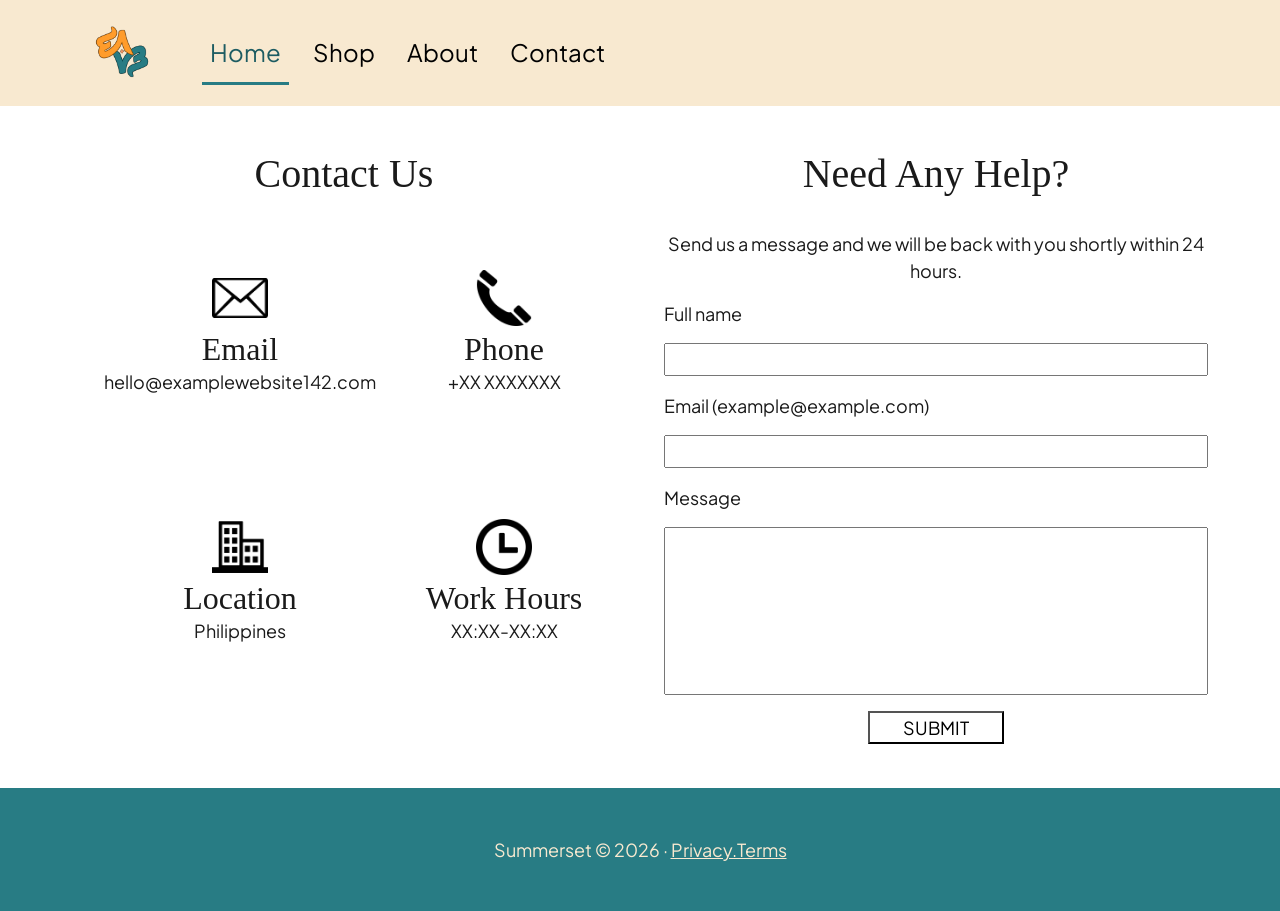
==== contact.html @ c3a40cd0 "Update contact.html" ====
<!DOCTYPE html>
<html lang="en">
    <head>
        <meta charset="utf-8"
        <meta name="viewport" content="width=device-width, initial-scale=1">
        <title> Contact | Summerset</title>

	<!--Google Fonts Link-->
	<link rel="preconnect" href="https://fonts.googleapis.com">
	<link rel="preconnect" href="https://fonts.gstatic.com" crossorigin>
	<link href="https://fonts.googleapis.com/css2?family=Plus+Jakarta+Sans:ital,wght@0,200..800;1,200..800&display=swap" rel="stylesheet">
		
	<link href="https://cdn.jsdelivr.net/npm/bootstrap@5.3.3/dist/css/bootstrap.min.css" rel="stylesheet" crossorigin="anonymous">
	<!--CSS Stylesheet-->
	<link rel="stylesheet" href="css/contact.css">
	<link rel="stylesheet" href="css/style.css">
	<!--Javascript for Email Inquiry-->
	<script src="js/scriptmail.js" defer></script>
	</head>

<body class="d-flex flex-column min-vh-100">

<!--Header Navigation Bar-->
 <header>
    <nav class="navbar navbar-expand-md site-navbar" aria-label="Main navigation">
      <div class="container-xl">
        <a class="navbar-brand" href="index.html">
          <img src="images/logo-mark.svg" alt="Summerset logo – go to home page" class="brand-logo">
        </a>

        <button class="navbar-toggler" type="button" data-bs-toggle="collapse"
                data-bs-target="#mainNav" aria-controls="mainNav" aria-expanded="false"
                aria-label="Toggle navigation menu">
          <span class="navbar-toggler-icon"></span>
        </button>

        <div class="collapse navbar-collapse" id="mainNav">
          <ul class="navbar-nav ms-md-4 gap-md-3">
            <li class="nav-item"><a class="nav-link active" aria-current="page" href="index.html">Home</a></li>
            <li class="nav-item"><a class="nav-link" href="#shop">Shop</a></li>
            <li class="nav-item"><a class="nav-link" href="#about">About</a></li>
            <li class="nav-item"><a class="nav-link" href="contact.html">Contact</a></li>
          </ul>
        </div>
      </div>
    </nav>
  </header>

	<!--Contact Page-->
	<div class="contact-container">
		<section class="contact-column">
			<h1 class = "header-contact">Contact Us</h1>

			<div class="contactdetails">
				<div class = "item">
					<img src = "images/email-icon.png" class= "icon" alt = "Email Icon">
					<h2>Email</h2>
					<p>hello@examplewebsite142.com</p>
				</div>
				<div class = "item">
					<img src = "images/phone-icon.png" class = "icon" alt = "Phone Icon">
					<h2>Phone</h2>
					<p> +XX XXXXXXX</p>
				</div>

				<div class = "item">
					<img src = "images/building-icon.png" class = "icon" alt = "Building Icon">
					<h2>Location</h2>
					<p>Philippines</p>
				</div>

				<div class = "item">
					<img src = "images/clock-icon.png" class = "icon" alt = "Class Icon">
					<h2>Work Hours</h2>
					<p>XX:XX-XX:XX</p>
				</div>
			</div>
		</section>
  
		<section class="contact-column">
			<h1 class = "header-contact">Need Any Help?</h1>

			<form class = "contact-form" id = "contact-form" action="#" method="post">
				<p class = "instruction">Send us a message and we will be back with you shortly within 24 hours.</p>
  				<label for="full-name">Full name</label>
  				<input type="text" id="full-name" name="full_name" required autocomplete="name">
				<label for="email">Email (example@example.com)</label>
 				<input type="email" id="email" name="email" required autocomplete="email">
				
				<label for="message">Message</label>
				<textarea class="fixed-textbox" id="message" name="message" rows="6" required></textarea>
				<button class="email-button" type="submit">SUBMIT</button>
			</form>
		</section>
	</div>

</main>
 <footer class="site-footer">
    <div class="container-xl text-center">
      <p class="mb-0">
        Summerset &copy; <span id="year">2026</span> &middot;
        <a href="Privacy Policy.html">Privacy.Terms</a>
      </p>
    </div>
  </footer>

  <!-- Bootstrap 5 JS bundle (CDN) -->
  <script src="https://cdn.jsdelivr.net/npm/bootstrap@5.3.3/dist/js/bootstrap.bundle.min.js" crossorigin="anonymous"></script>
</body>
</html>
---- css/contact.css ----
/* ==========================================================
   Summerset – custom styles (loaded after Bootstrap)
   Brand kit: Primary #287C84 | Secondary #EB9369, #FF9C2B | Neutral #F8E9D0
   Fonts: Maragsa Display (headings) | Plus Jakarta Sans (body)
   ========================================================== */

@font-face {
  font-family: "Maragsa Display";
  src: url("../fonts/maragsa-display.ttf") format("truetype");
  font-weight: normal;
  font-style: normal;
  font-display: swap;
}

@font-face {
  font-family: "Plus Jakarta Sans";
  src: url("../fonts/plus-jakarta-sans.ttf") format("truetype");
  font-weight: 200 800;
  font-style: normal;
  font-display: swap;
}

:root {
  --teal: #287c84;
  --teal-dark: #1d5c62;
  --coral: #eb9369;
  --orange: #ff9c2b;
  --cream: #f8e9d0;
  --ink: #1a1a1a;

  --font-heading: "Maragsa Display", Georgia, serif;
  --font-body: "Plus Jakarta Sans", system-ui, -apple-system, "Segoe UI", sans-serif;
}

/* ---------- Base ---------- */
html { scroll-behavior: smooth; scroll-padding-top: 90px; }

body {
  font-family: var(--font-body);
  font-size: 1.125rem;          /* 18px readable body text */
  color: var(--ink);
  background: #fff;
}

h1, h2, h3 { font-family: var(--font-heading); font-weight: normal; }

/* Visible focus indicator for keyboard users (AID) */
a:focus-visible,
button:focus-visible {
  outline: 3px solid var(--ink);
  outline-offset: 3px;
  box-shadow: 0 0 0 6px #fff;
}

/* Skip link */
.skip-link {
  position: absolute;
  left: 1rem;
  top: -4rem;
  z-index: 2000;
  background: var(--teal);
  color: #fff;
  padding: .75rem 1.25rem;
  border-radius: .5rem;
  transition: top .15s;
}
.skip-link:focus { top: 1rem; color: #fff; }

/* ---------- Navbar ---------- */
.site-navbar {
  background: var(--cream);
  min-height: 95px;
}
.brand-logo { height: 80px; width: auto; }

.site-navbar .nav-link {
  font-size: 1.5rem;
  color: #000;
  padding: .75rem 1rem;          /* large tap target */
  border-bottom: 3px solid transparent;
}
.site-navbar .nav-link:hover,
.site-navbar .nav-link.active {
  color: var(--teal-dark);
  border-bottom-color: var(--teal);  /* not colour alone */
}
.navbar-toggler { border-color: var(--teal); }
.navbar-toggler:focus { box-shadow: 0 0 0 3px var(--teal); }

/* ---------- Hero ---------- */
.hero {
  background: var(--orange);
  padding: 4rem 0;
  border-top: 1px solid #000;
  border-bottom: 1px solid #000;
}
.hero-title {
  font-size: clamp(2.25rem, 4.2vw, 4rem);
  line-height: 1.05;
  color: #000;
  margin-bottom: 1.75rem;
}
.hero-text {
  font-style: italic;
  font-weight: 300;
  font-size: clamp(1.125rem, 1.7vw, 1.5rem);
  color: #000;
  max-width: 34rem;
  margin-bottom: 2rem;
}

/*Division for "Contact Information" and "Inquiry"*/
.contact-container {
            display: grid;
	grid-template-columns: 1fr 1fr;
	gap: 1rem;    
	padding-top: 1rem; 
	margin: 1rem auto;
	max-width: 1200px;
	width: 100%;
	padding: 0.75rem 1rem;
}

.header-contact {
	text-align: center;
	background-color: var(--primary-color);
	margin: 0;
	padding: 1rem;
}

/*Exact styling for "Contact Information" and "Inquiry"*/
.contact-column {
	background-color: var(--neutral);
	padding-top: 0;
	display: flex;
	flex-direction: column;
}

/*2x2 grid to display "Email", "Phone", "Location", and "Work Hours"*/
.contactdetails {
	display: grid;
	grid-template-columns: 1fr 1fr;
	gap: 1rem;
	grid-template-rows: 1fr 1fr;
	padding: 2rem;
	text-align: center;
	flex: 1;
}

.contact-container p {
    margin-left: 0;
    margin-right: 0;
    margin-bottom: 0;
}

/*Each item and grid cell for the 2x2 contact details*/
.item {
	background-color: var(--secondary-color);
	padding: 1.5rem 1rem;
	width: 100%;
	height: 100%;
	justify-content: center;
	align-items: center;
	text-align: center;
	gap: 0.4rem;
}

.item h2,
.item p {
	margin: 0;
}

/*So all grid items are equal*/
.item .icon {
	width: 3.5rem;
	height: 3.5rem;
	object-fit: contain;
	margin-bottom: 0.25rem;
}

.instruction {
    place-self: center;
    text-align: center;
    margin-bottom: 1rem;
}

.contact-form {
	display: grid;
	grid-template-columns: 1fr;
	padding: 1rem;
	gap: 1rem;
}

.email-button {
	background-color: var(--primary-color);
	width: 25%;
	place-self: center;
}

.fixed-textbox {
	resize: none;
}

/* ---------- Footer ---------- */
.site-footer {
  background: var(--teal);
  color: var(--cream);
  padding: 3rem 0;
  font-size: 1.125rem;
}
.site-footer a { color: var(--cream); text-decoration: underline; }
.site-footer a:hover { color: #fff; }
.site-footer a:focus-visible { outline-color: var(--cream); box-shadow: none; }
---- css/style.css ----
/* ==========================================================
   Summerset – custom styles (loaded after Bootstrap)
   Brand kit: Primary #287C84 | Secondary #EB9369, #FF9C2B | Neutral #F8E9D0
   Fonts: Maragsa Display (headings) | Plus Jakarta Sans (body)
   ========================================================== */

@font-face {
  font-family: "Maragsa Display";
  src: url("../fonts/maragsa-display.ttf") format("truetype");
  font-weight: normal;
  font-style: normal;
  font-display: swap;
}

@font-face {
  font-family: "Plus Jakarta Sans";
  src: url("../fonts/plus-jakarta-sans.ttf") format("truetype");
  font-weight: 200 800;
  font-style: normal;
  font-display: swap;
}

:root {
  --teal: #287c84;
  --teal-dark: #1d5c62;
  --coral: #eb9369;
  --orange: #ff9c2b;
  --cream: #f8e9d0;
  --ink: #1a1a1a;

  --font-heading: "Maragsa Display", Georgia, serif;
  --font-body: "Plus Jakarta Sans", system-ui, -apple-system, "Segoe UI", sans-serif;
}

/* ---------- Base ---------- */
html { scroll-behavior: smooth; scroll-padding-top: 90px; }

body {
  font-family: var(--font-body);
  font-size: 1.125rem;          /* 18px readable body text */
  color: var(--ink);
  background: #fff;
}

h1, h2, h3 { font-family: var(--font-heading); font-weight: normal; }

/* Visible focus indicator for keyboard users (AID) */
a:focus-visible,
button:focus-visible {
  outline: 3px solid var(--ink);
  outline-offset: 3px;
  box-shadow: 0 0 0 6px #fff;
}

/* Skip link */
.skip-link {
  position: absolute;
  left: 1rem;
  top: -4rem;
  z-index: 2000;
  background: var(--teal);
  color: #fff;
  padding: .75rem 1.25rem;
  border-radius: .5rem;
  transition: top .15s;
}
.skip-link:focus { top: 1rem; color: #fff; }

/* ---------- Navbar ---------- */
.site-navbar {
  background: var(--cream);
  min-height: 95px;
}
.brand-logo { height: 80px; width: auto; }

.site-navbar .nav-link {
  font-size: 1.5rem;
  color: #000;
  padding: .75rem 1rem;          /* large tap target */
  border-bottom: 3px solid transparent;
}
.site-navbar .nav-link:hover,
.site-navbar .nav-link.active {
  color: var(--teal-dark);
  border-bottom-color: var(--teal);  /* not colour alone */
}
.navbar-toggler { border-color: var(--teal); }
.navbar-toggler:focus { box-shadow: 0 0 0 3px var(--teal); }

/* ---------- Hero ---------- */
.hero {
  background: var(--orange);
  padding: 4rem 0;
  border-top: 1px solid #000;
  border-bottom: 1px solid #000;
}
.hero-title {
  font-size: clamp(2.25rem, 4.2vw, 4rem);
  line-height: 1.05;
  color: #000;
  margin-bottom: 1.75rem;
}
.hero-text {
  font-style: italic;
  font-weight: 300;
  font-size: clamp(1.125rem, 1.7vw, 1.5rem);
  color: #000;
  max-width: 34rem;
  margin-bottom: 2rem;
}

/* Brand button – light background version */
.btn-summerset {
  background: var(--teal);
  color: var(--cream);
  font-weight: 800;
  letter-spacing: .02em;
  border: 1px solid #000;
  border-radius: 20px;
  padding: 1.15rem 2.5rem;
  min-width: 14rem;
  min-height: 3.5rem;
}
.btn-summerset:hover,
.btn-summerset:focus {
  background: var(--teal-dark);
  color: #fff;
  border-color: #000;
}

.hero-img { width: 100%; max-height: 520px; object-fit: contain; }

/* ---------- Shop collection ---------- */
.shop-section { padding: 4.5rem 0; background: #fff; }

.shop-heading {
  display: inline-block;
  background: var(--teal);
  color: var(--cream);
  font-size: clamp(1.75rem, 4vw, 3.4rem);
  padding: .35rem 2.5rem;
  border-radius: 20px;
  margin: 0;
}

.product-card {
  background: var(--teal);
  border-radius: 20px;
  padding: 0 .5rem .5rem;
  height: 100%;
  display: flex;
  flex-direction: column;
}
.product-img-wrap {
  padding: 1.25rem 0.5rem 0.75rem;
  text-align: center;
}
.product-img { width: 100%; max-width: 380px; height: auto; }

.product-info {
  background: #fff;
  text-align: center;
  padding: 1.25rem 1rem 1rem;
  margin-top: auto;
  border-radius: 4px;
}
.product-name { font-size: clamp(1.6rem, 2.2vw, 2.1rem); margin-bottom: .25rem; color: #000; }
.product-price { font-size: 1.75rem; margin-bottom: .25rem; color: #000; }

.product-view {
  display: inline-block;
  font-size: 1.75rem;
  color: var(--teal-dark);
  text-decoration: underline;
  padding: .35rem 1.25rem;      /* large tap target */
}
.product-view:hover { color: #000; }

/* ---------- About ---------- */
.about-section { background: var(--cream); padding: 5rem 0; }
.about-logo { max-width: 440px; width: 100%; }
.about-heading {
  font-size: clamp(2rem, 4vw, 3.6rem);
  color: var(--teal-dark);
  margin-bottom: 1.25rem;
}
.about-text { font-size: clamp(1.125rem, 1.8vw, 1.5rem); max-width: 40rem; }

/* ---------- Footer ---------- */
.site-footer {
  background: var(--teal);
  color: var(--cream);
  padding: 3rem 0;
  font-size: 1.125rem;
}
.site-footer a { color: var(--cream); text-decoration: underline; }
.site-footer a:hover { color: #fff; }
.site-footer a:focus-visible { outline-color: var(--cream); box-shadow: none; }

/* ---------- Mobile ---------- */
@media (max-width: 767.98px) {
  .brand-logo { height: 64px; }
  .site-navbar .nav-link { font-size: 1.25rem; }
  .hero { padding: 2.5rem 0; }
  .btn-summerset { width: 100%; }
  .shop-section, .about-section { padding: 3rem 0; }
}

@media (prefers-reduced-motion: reduce) {
  html { scroll-behavior: auto; }
}
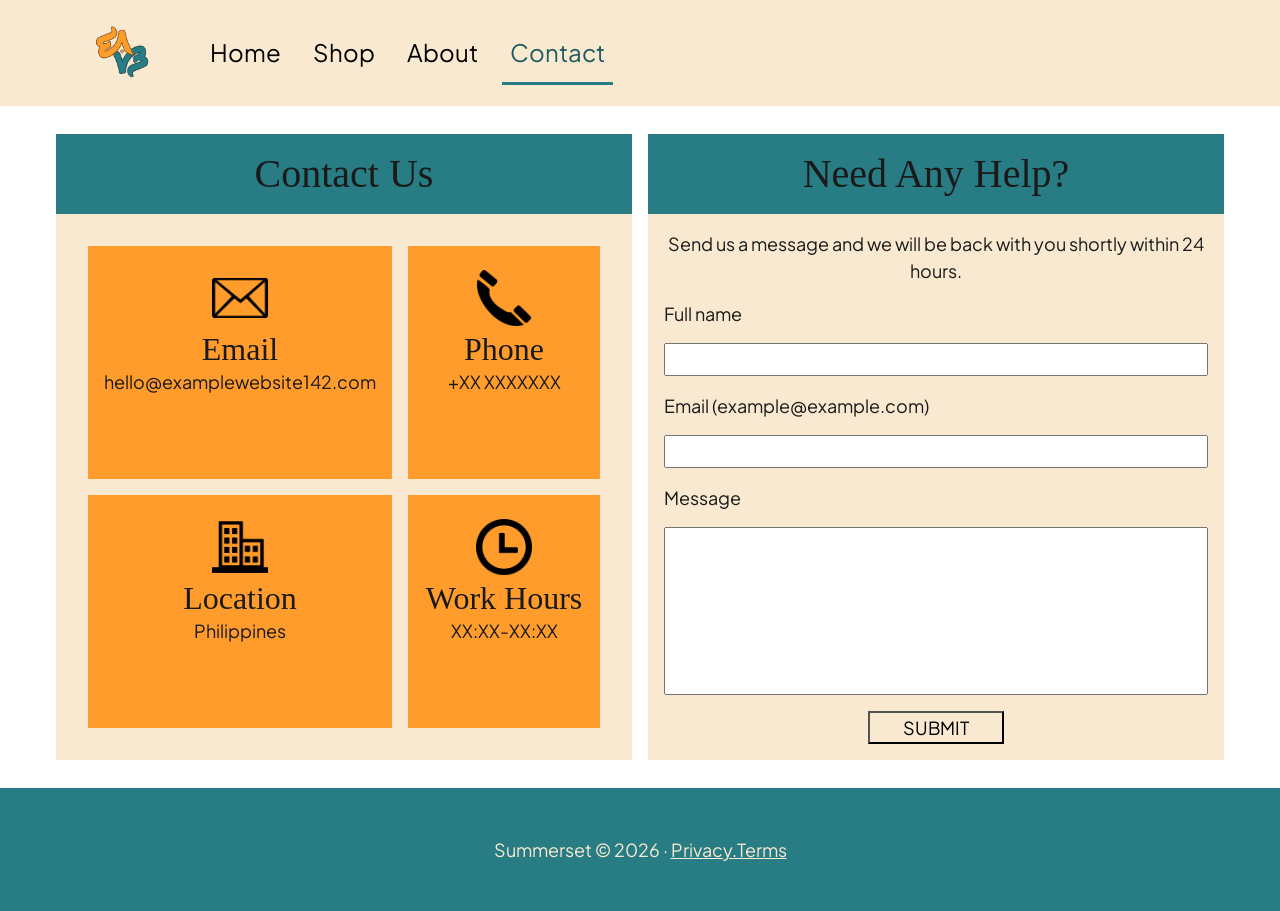
==== commit 109ace31: "Update contact.html" ====
--- a/contact.html
+++ b/contact.html
@@ -36,10 +36,10 @@
 
         <div class="collapse navbar-collapse" id="mainNav">
           <ul class="navbar-nav ms-md-4 gap-md-3">
-            <li class="nav-item"><a class="nav-link active" aria-current="page" href="index.html">Home</a></li>
+            <li class="nav-item"><a class="nav-link" aria-current="page" href="index.html">Home</a></li>
             <li class="nav-item"><a class="nav-link" href="#shop">Shop</a></li>
             <li class="nav-item"><a class="nav-link" href="#about">About</a></li>
-            <li class="nav-item"><a class="nav-link" href="contact.html">Contact</a></li>
+            <li class="nav-item"><a class="nav-link active" href="contact.html">Contact</a></li>
           </ul>
         </div>
       </div>
@@ -106,6 +106,7 @@
 
   <!-- Bootstrap 5 JS bundle (CDN) -->
   <script src="https://cdn.jsdelivr.net/npm/bootstrap@5.3.3/dist/js/bootstrap.bundle.min.js" crossorigin="anonymous"></script>
+	<script src="js/main.js"></script>
 </body>
 </html>
 
--- a/css/contact.css
+++ b/css/contact.css
@@ -123,14 +123,14 @@
 
 .header-contact {
 	text-align: center;
-	background-color: var(--primary-color);
+	background-color: var(--teal);
 	margin: 0;
 	padding: 1rem;
 }
 
 /*Exact styling for "Contact Information" and "Inquiry"*/
 .contact-column {
-	background-color: var(--neutral);
+	background-color: var(--cream);
 	padding-top: 0;
 	display: flex;
 	flex-direction: column;
@@ -155,7 +155,7 @@
 
 /*Each item and grid cell for the 2x2 contact details*/
 .item {
-	background-color: var(--secondary-color);
+	background-color: var(--orange);
 	padding: 1.5rem 1rem;
 	width: 100%;
 	height: 100%;
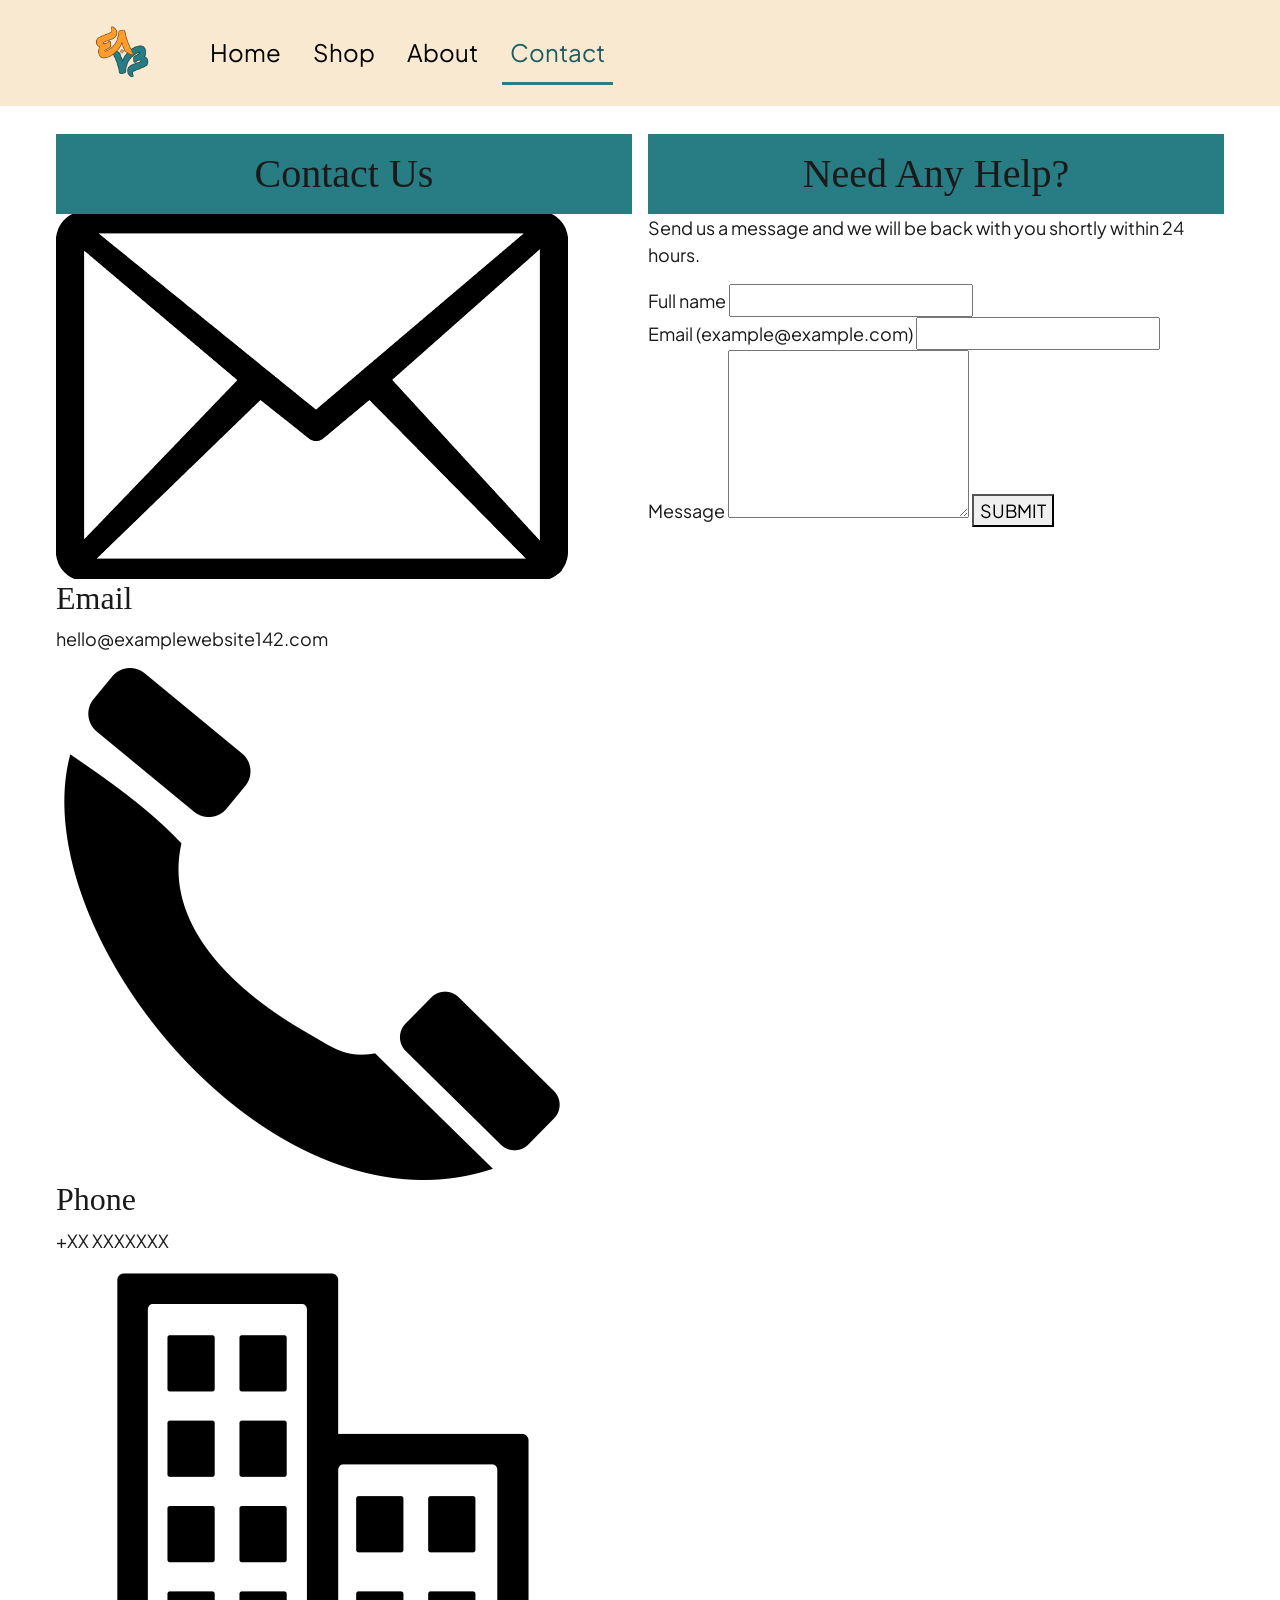
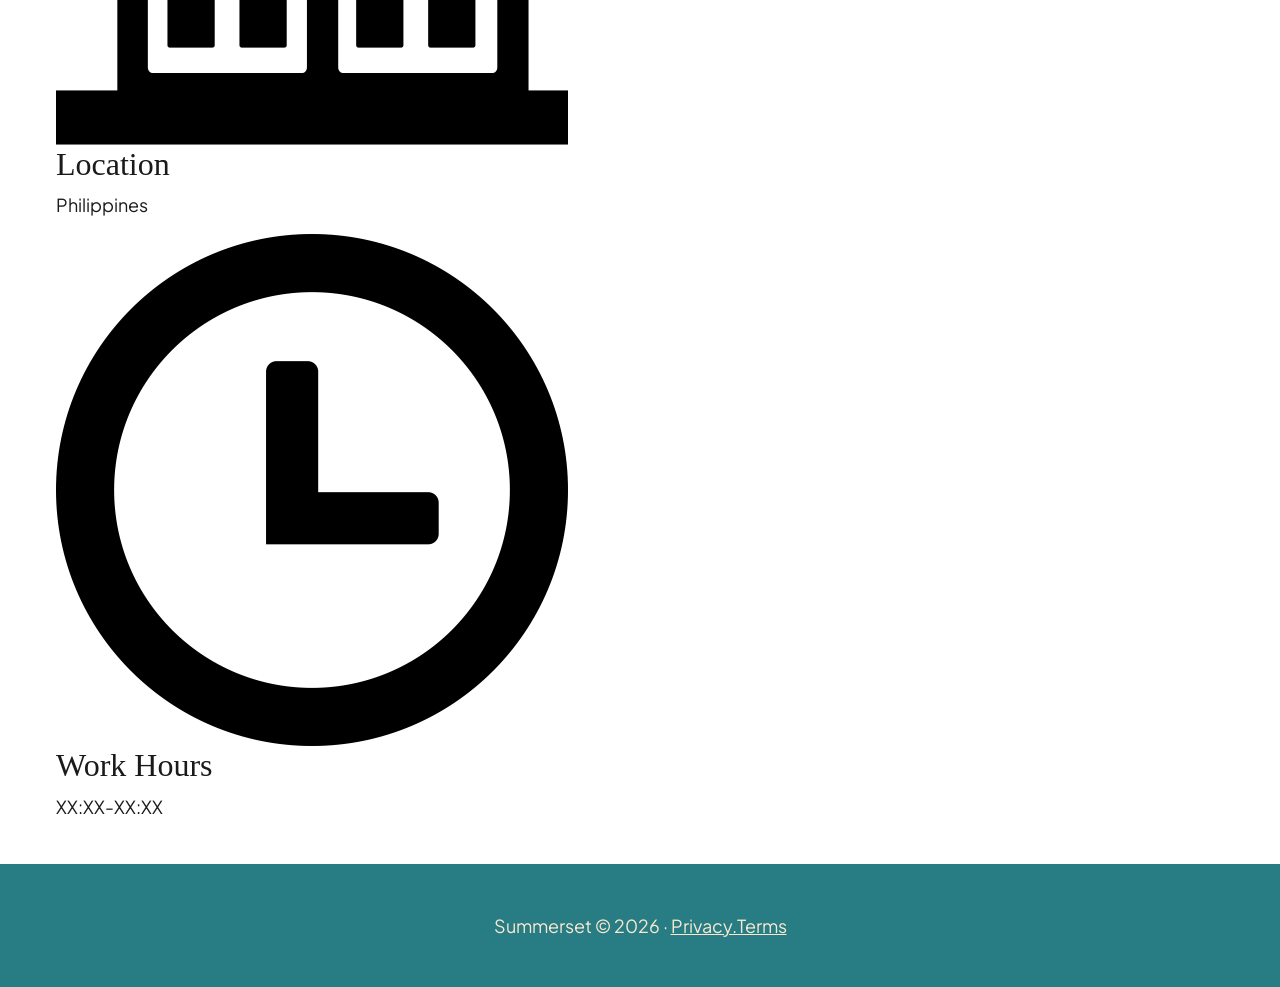
==== commit 70281b1a: "Update contact.html" ====
--- a/contact.html
+++ b/contact.html
@@ -37,8 +37,8 @@
         <div class="collapse navbar-collapse" id="mainNav">
           <ul class="navbar-nav ms-md-4 gap-md-3">
             <li class="nav-item"><a class="nav-link" aria-current="page" href="index.html">Home</a></li>
-            <li class="nav-item"><a class="nav-link" href="#shop">Shop</a></li>
-            <li class="nav-item"><a class="nav-link" href="#about">About</a></li>
+            <li class="nav-item"><a class="nav-link" href="index.html#shop">Shop</a></li>
+            <li class="nav-item"><a class="nav-link" href="index.html#about">About</a></li>
             <li class="nav-item"><a class="nav-link active" href="contact.html">Contact</a></li>
           </ul>
         </div>
@@ -49,7 +49,7 @@
 	<!--Contact Page-->
 	<div class="contact-container">
 		<section class="contact-column">
-			<h1 class = "header-contact">Contact Us</h1>
+			<h1 class = "header-contact" "header-text">Contact Us</h1>
 
 			<div class="contactdetails">
 				<div class = "item">
@@ -70,7 +70,7 @@
 				</div>
 
 				<div class = "item">
-					<img src = "images/clock-icon.png" class = "icon" alt = "Class Icon">
+					<img src = "images/clock-icon.png" class = "icon" alt = "Clock Icon">
 					<h2>Work Hours</h2>
 					<p>XX:XX-XX:XX</p>
 				</div>
@@ -78,7 +78,7 @@
 		</section>
   
 		<section class="contact-column">
-			<h1 class = "header-contact">Need Any Help?</h1>
+			<h1 class = "header-contact" "header-text">Need Any Help?</h1>
 
 			<form class = "contact-form" id = "contact-form" action="#" method="post">
 				<p class = "instruction">Send us a message and we will be back with you shortly within 24 hours.</p>
--- a/css/contact.css
+++ b/css/contact.css
@@ -128,6 +128,9 @@
 	padding: 1rem;
 }
 
+.header-text {
+	color: var(--cream)
+
 /*Exact styling for "Contact Information" and "Inquiry"*/
 .contact-column {
 	background-color: var(--cream);
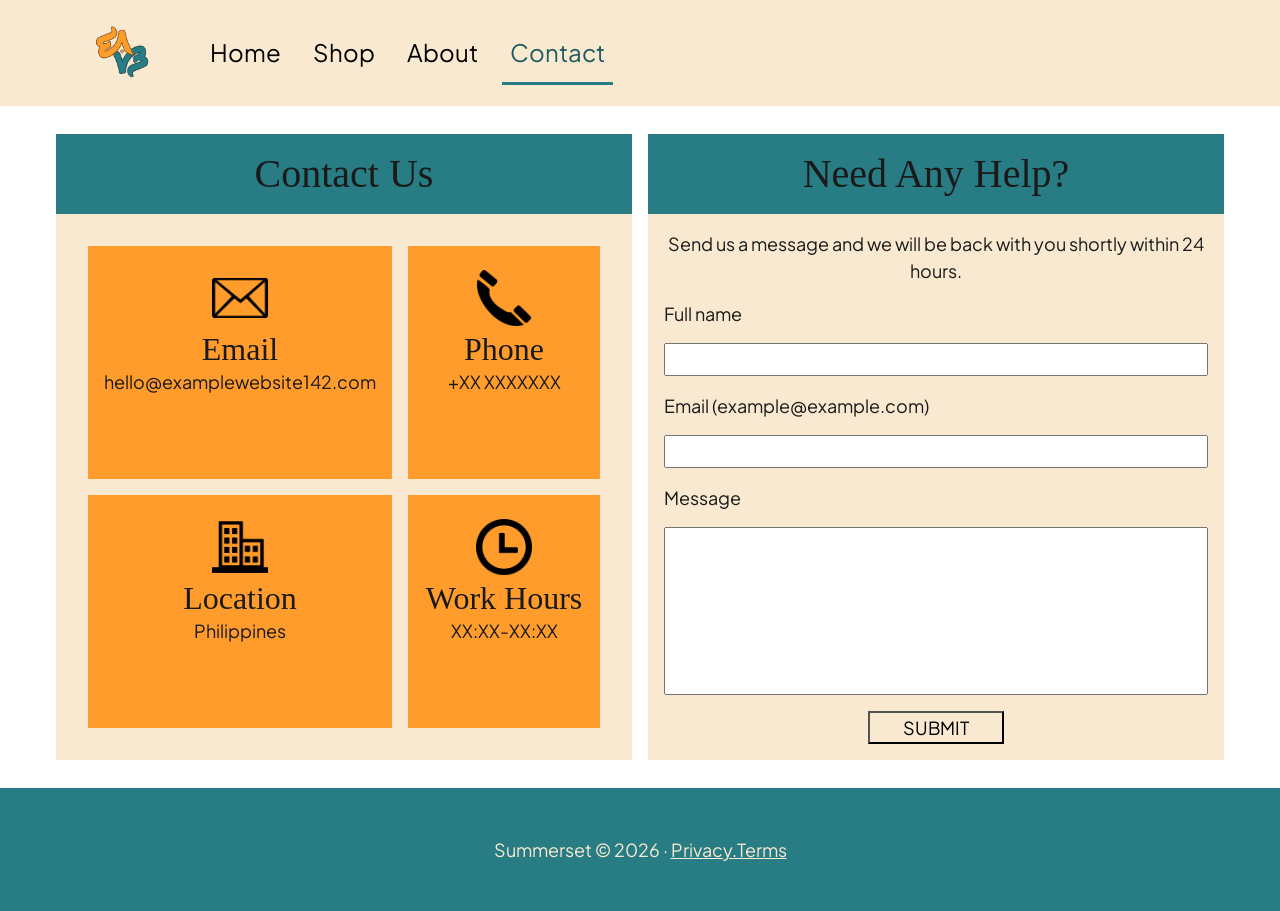
==== commit 5ab79140: "Update contact.html" ====
--- a/contact.html
+++ b/contact.html
@@ -49,7 +49,7 @@
 	<!--Contact Page-->
 	<div class="contact-container">
 		<section class="contact-column">
-			<h1 class = "header-contact" "header-text">Contact Us</h1>
+			<h1 class = "header-contact">Contact Us</h1>
 
 			<div class="contactdetails">
 				<div class = "item">
@@ -78,7 +78,7 @@
 		</section>
   
 		<section class="contact-column">
-			<h1 class = "header-contact" "header-text">Need Any Help?</h1>
+			<h1 class = "header-contact">Need Any Help?</h1>
 
 			<form class = "contact-form" id = "contact-form" action="#" method="post">
 				<p class = "instruction">Send us a message and we will be back with you shortly within 24 hours.</p>
--- a/css/contact.css
+++ b/css/contact.css
@@ -128,9 +128,6 @@
 	padding: 1rem;
 }
 
-.header-text {
-	color: var(--cream)
-
 /*Exact styling for "Contact Information" and "Inquiry"*/
 .contact-column {
 	background-color: var(--cream);
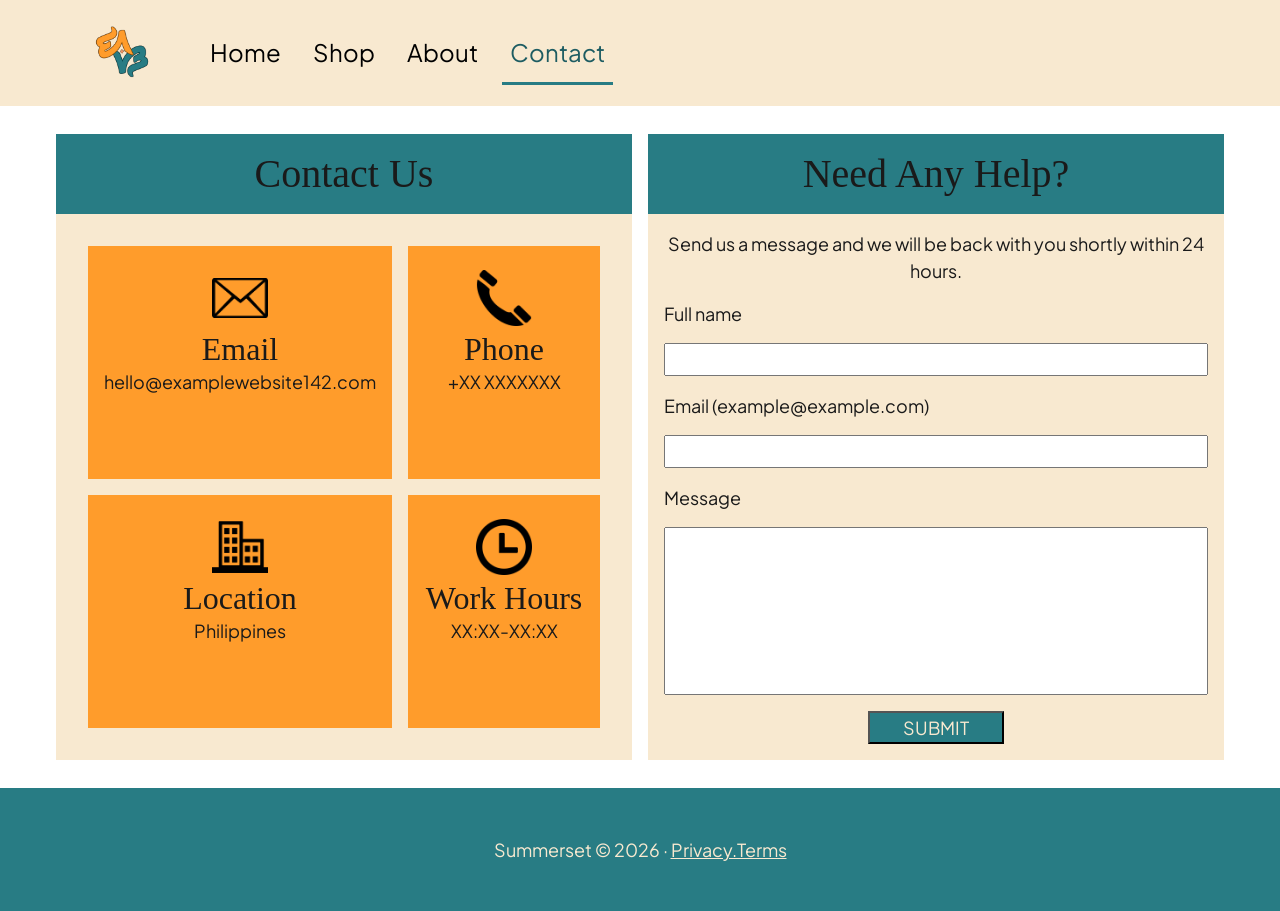
==== commit 9f1e3c11: "Update contact.html" ====
--- a/contact.html
+++ b/contact.html
@@ -18,7 +18,7 @@
 	<script src="js/scriptmail.js" defer></script>
 	</head>
 
-<body class="d-flex flex-column min-vh-100">
+<body>
 
 <!--Header Navigation Bar-->
  <header>
@@ -49,7 +49,7 @@
 	<!--Contact Page-->
 	<div class="contact-container">
 		<section class="contact-column">
-			<h1 class = "header-contact">Contact Us</h1>
+			<h1 class = "header-contact" "header-text">Contact Us</h1>
 
 			<div class="contactdetails">
 				<div class = "item">
@@ -78,7 +78,7 @@
 		</section>
   
 		<section class="contact-column">
-			<h1 class = "header-contact">Need Any Help?</h1>
+			<h1 class = "header-contact" "header-text">Need Any Help?</h1>
 
 			<form class = "contact-form" id = "contact-form" action="#" method="post">
 				<p class = "instruction">Send us a message and we will be back with you shortly within 24 hours.</p>
--- a/css/contact.css
+++ b/css/contact.css
@@ -1,117 +1,6 @@
-/* ==========================================================
-   Summerset – custom styles (loaded after Bootstrap)
-   Brand kit: Primary #287C84 | Secondary #EB9369, #FF9C2B | Neutral #F8E9D0
-   Fonts: Maragsa Display (headings) | Plus Jakarta Sans (body)
-   ========================================================== */
-
-@font-face {
-  font-family: "Maragsa Display";
-  src: url("../fonts/maragsa-display.ttf") format("truetype");
-  font-weight: normal;
-  font-style: normal;
-  font-display: swap;
-}
-
-@font-face {
-  font-family: "Plus Jakarta Sans";
-  src: url("../fonts/plus-jakarta-sans.ttf") format("truetype");
-  font-weight: 200 800;
-  font-style: normal;
-  font-display: swap;
-}
-
-:root {
-  --teal: #287c84;
-  --teal-dark: #1d5c62;
-  --coral: #eb9369;
-  --orange: #ff9c2b;
-  --cream: #f8e9d0;
-  --ink: #1a1a1a;
-
-  --font-heading: "Maragsa Display", Georgia, serif;
-  --font-body: "Plus Jakarta Sans", system-ui, -apple-system, "Segoe UI", sans-serif;
-}
-
-/* ---------- Base ---------- */
-html { scroll-behavior: smooth; scroll-padding-top: 90px; }
-
-body {
-  font-family: var(--font-body);
-  font-size: 1.125rem;          /* 18px readable body text */
-  color: var(--ink);
-  background: #fff;
-}
-
-h1, h2, h3 { font-family: var(--font-heading); font-weight: normal; }
-
-/* Visible focus indicator for keyboard users (AID) */
-a:focus-visible,
-button:focus-visible {
-  outline: 3px solid var(--ink);
-  outline-offset: 3px;
-  box-shadow: 0 0 0 6px #fff;
-}
-
-/* Skip link */
-.skip-link {
-  position: absolute;
-  left: 1rem;
-  top: -4rem;
-  z-index: 2000;
-  background: var(--teal);
-  color: #fff;
-  padding: .75rem 1.25rem;
-  border-radius: .5rem;
-  transition: top .15s;
-}
-.skip-link:focus { top: 1rem; color: #fff; }
-
-/* ---------- Navbar ---------- */
-.site-navbar {
-  background: var(--cream);
-  min-height: 95px;
-}
-.brand-logo { height: 80px; width: auto; }
-
-.site-navbar .nav-link {
-  font-size: 1.5rem;
-  color: #000;
-  padding: .75rem 1rem;          /* large tap target */
-  border-bottom: 3px solid transparent;
-}
-.site-navbar .nav-link:hover,
-.site-navbar .nav-link.active {
-  color: var(--teal-dark);
-  border-bottom-color: var(--teal);  /* not colour alone */
-}
-.navbar-toggler { border-color: var(--teal); }
-.navbar-toggler:focus { box-shadow: 0 0 0 3px var(--teal); }
-
-/* ---------- Hero ---------- */
-.hero {
-  background: var(--orange);
-  padding: 4rem 0;
-  border-top: 1px solid #000;
-  border-bottom: 1px solid #000;
-}
-.hero-title {
-  font-size: clamp(2.25rem, 4.2vw, 4rem);
-  line-height: 1.05;
-  color: #000;
-  margin-bottom: 1.75rem;
-}
-.hero-text {
-  font-style: italic;
-  font-weight: 300;
-  font-size: clamp(1.125rem, 1.7vw, 1.5rem);
-  color: #000;
-  max-width: 34rem;
-  margin-bottom: 2rem;
-}
-
 /*Division for "Contact Information" and "Inquiry"*/
 .contact-container {
-            display: grid;
+    display: grid;
 	grid-template-columns: 1fr 1fr;
 	gap: 1rem;    
 	padding-top: 1rem; 
@@ -126,6 +15,10 @@
 	background-color: var(--teal);
 	margin: 0;
 	padding: 1rem;
+}
+
+.header-text {
+	color: var(--cream);
 }
 
 /*Exact styling for "Contact Information" and "Inquiry"*/
@@ -192,7 +85,8 @@
 }
 
 .email-button {
-	background-color: var(--primary-color);
+	background: var(--teal);
+	color: var(--cream);
 	width: 25%;
 	place-self: center;
 }
@@ -201,13 +95,11 @@
 	resize: none;
 }
 
-/* ---------- Footer ---------- */
-.site-footer {
-  background: var(--teal);
-  color: var(--cream);
-  padding: 3rem 0;
-  font-size: 1.125rem;
+@media (max-width: 767.98px) {
+	.contact-container {
+		grid-template-column: 1fr;
 }
-.site-footer a { color: var(--cream); text-decoration: underline; }
-.site-footer a:hover { color: #fff; }
-.site-footer a:focus-visible { outline-color: var(--cream); box-shadow: none; }
+
+@media (prefers-reduced-motion: reduce) {
+  html { scroll-behavior: auto; }
+}
